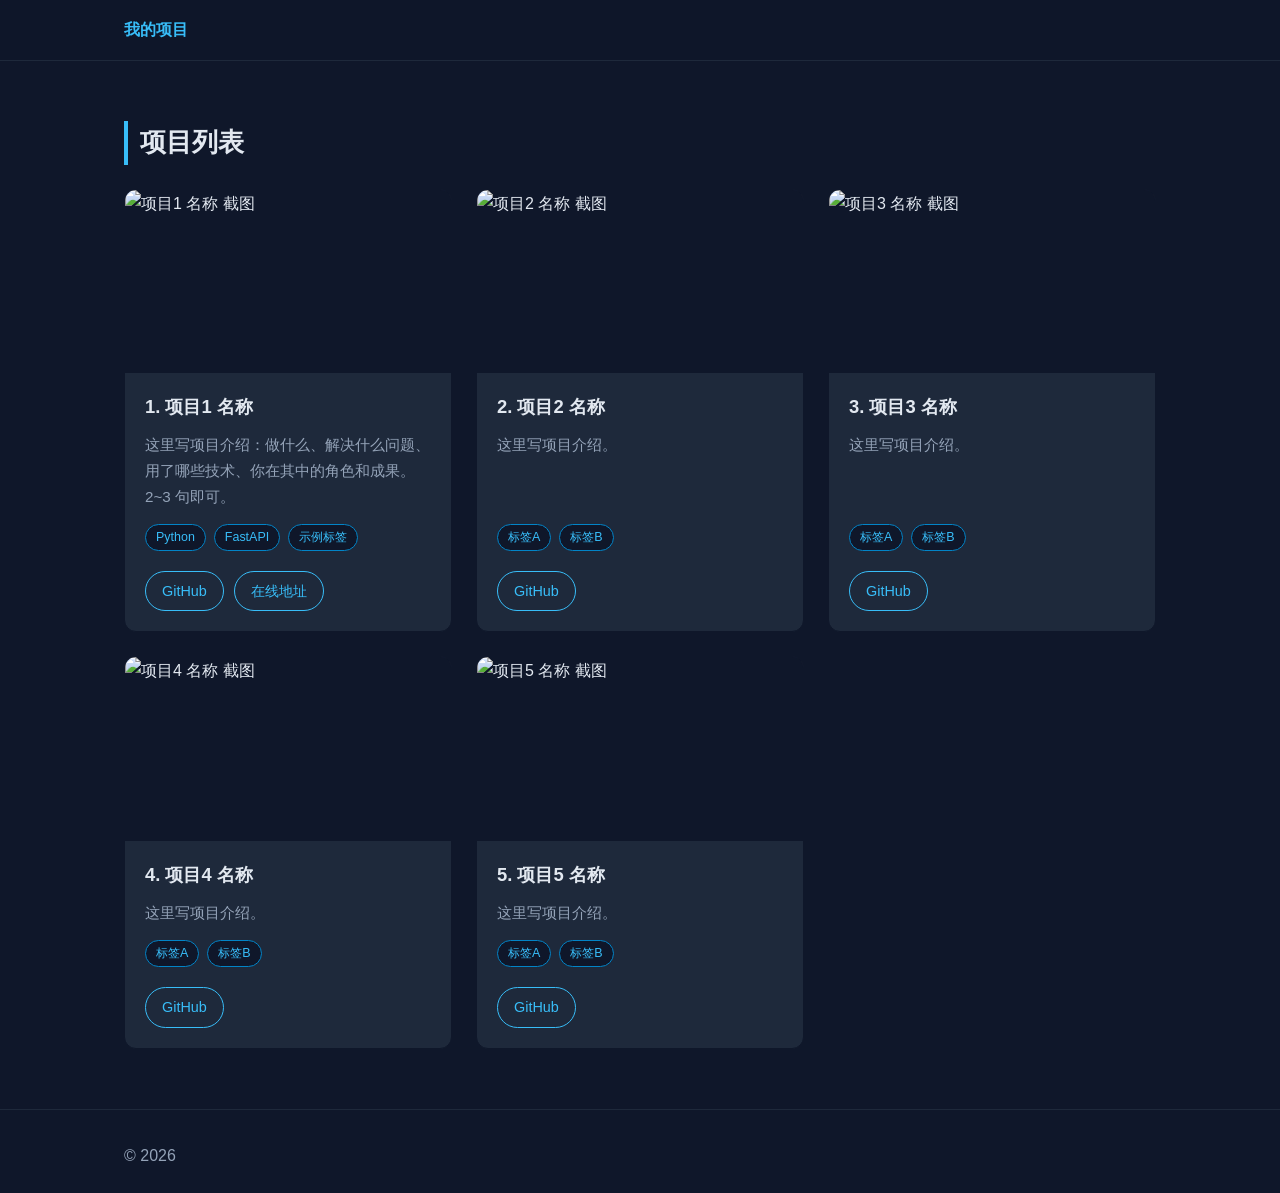
==== index.html @ 558c5ef8 "first commit" ====
<!DOCTYPE html>
<html lang="zh-CN">
<head>
  <meta charset="UTF-8" />
  <meta name="viewport" content="width=device-width, initial-scale=1.0" />
  <title>我的项目</title>
  <link rel="stylesheet" href="assets/css/style.css" />
</head>
<body>
  <header class="site-header">
    <div class="container">
      <span class="brand">我的项目</span>
    </div>
  </header>

  <main id="projects" class="container">
    <h2 class="section-title">项目列表</h2>
    <div id="project-list" class="grid">
      <!-- 由 projects.js 渲染 -->
    </div>
  </main>

  <footer class="site-footer">
    <div class="container">
      <p>© <span id="year"></span></p>
    </div>
  </footer>

  <script src="assets/js/projects.js"></script>
  <script>
    document.getElementById('year').textContent = new Date().getFullYear();

    const list = document.getElementById('project-list');
    PROJECTS.forEach((p, i) => {
      const card = document.createElement('article');
      card.className = 'card';

      let media = '';
      if (p.video && p.video.src) {
        media = `
          <video class="media" controls preload="metadata" poster="${p.image || ''}">
            <source src="${p.video.src}" type="${p.video.type}" />
            你的浏览器不支持 video 标签，请下载查看：<a href="${p.video.src}">视频文件</a>
          </video>`;
      } else if (p.image) {
        media = `<img class="media" src="${p.image}" alt="${p.name} 截图" />`;
      } else {
        media = `<div class="media media-placeholder">暂无预览</div>`;
      }

      let links = '';
      if (p.links) {
        if (p.links.github) links += `<a class="btn btn-ghost" href="${p.links.github}" target="_blank" rel="noopener">GitHub</a>`;
        if (p.links.site)   links += `<a class="btn btn-ghost" href="${p.links.site}" target="_blank" rel="noopener">在线地址</a>`;
        if (p.links.video)  links += `<a class="btn btn-ghost" href="${p.links.video}" target="_blank" rel="noopener">视频</a>`;
      }

      let tags = '';
      if (p.tags) {
        tags = `<div class="tags">${p.tags.map(t => `<span class="tag">${t}</span>`).join('')}</div>`;
      }

      card.innerHTML = `
        <div class="media-wrap">${media}</div>
        <div class="card-body">
          <h3>${i + 1}. ${p.name}</h3>
          <p class="desc">${p.description}</p>
          ${tags}
          <div class="card-links">${links}</div>
        </div>`;
      list.appendChild(card);
    });
  </script>
</body>
</html>
---- assets/css/style.css ----
/* ===== 基础 ===== */
* { box-sizing: border-box; margin: 0; padding: 0; }

:root {
  --bg: #0f172a;
  --surface: #1e293b;
  --text: #e2e8f0;
  --muted: #94a3b8;
  --accent: #38bdf8;
  --accent-dark: #0284c7;
  --radius: 12px;
}

html { scroll-behavior: smooth; }

body {
  font-family: -apple-system, BlinkMacSystemFont, "Segoe UI", "PingFang SC",
    "Hiragino Sans GB", "Microsoft YaHei", sans-serif;
  background: var(--bg);
  color: var(--text);
  line-height: 1.7;
}

.container {
  max-width: 1080px;
  margin: 0 auto;
  padding: 0 24px;
}

a { color: var(--accent); text-decoration: none; }
a:hover { text-decoration: underline; }

/* ===== 顶栏 ===== */
.site-header {
  background: rgba(15, 23, 42, 0.85);
  position: sticky;
  top: 0;
  z-index: 10;
  backdrop-filter: blur(6px);
  border-bottom: 1px solid #1e293b;
}
.site-header .container {
  display: flex;
  align-items: center;
  justify-content: space-between;
  height: 60px;
}
.brand { font-weight: 700; color: var(--accent); }
.site-header nav a {
  margin-left: 20px;
  color: var(--muted);
}
.site-header nav a:hover { color: var(--text); text-decoration: none; }

/* ===== 英雄区 ===== */
.hero {
  text-align: center;
  padding: 80px 24px 60px;
}
.hero h1 { font-size: 2.4rem; }
.hero .accent { color: var(--accent); }
.hero .subtitle {
  color: var(--muted);
  max-width: 620px;
  margin: 16px auto 28px;
}

/* ===== 按钮 ===== */
.btn {
  display: inline-block;
  background: var(--accent);
  color: #0f172a;
  font-weight: 600;
  padding: 10px 22px;
  border-radius: 999px;
  transition: background 0.2s;
}
.btn:hover {
  background: var(--accent-dark);
  color: #fff;
  text-decoration: none;
}
.btn-ghost {
  background: transparent;
  color: var(--accent);
  border: 1px solid var(--accent);
  padding: 7px 16px;
  font-size: 0.9rem;
  font-weight: 500;
  border-radius: 999px;
}
.btn-ghost:hover {
  background: var(--accent);
  color: #0f172a;
  text-decoration: none;
}

/* ===== 区块标题 ===== */
.section-title {
  margin: 60px 0 24px;
  font-size: 1.6rem;
  border-left: 4px solid var(--accent);
  padding-left: 12px;
}

/* ===== 项目网格 ===== */
.grid {
  display: grid;
  grid-template-columns: repeat(auto-fill, minmax(320px, 1fr));
  gap: 24px;
}

.card {
  background: var(--surface);
  border-radius: var(--radius);
  overflow: hidden;
  display: flex;
  flex-direction: column;
  border: 1px solid #0f172a;
  transition: transform 0.2s, border-color 0.2s;
}
.card:hover {
  transform: translateY(-4px);
  border-color: var(--accent);
}

.media-wrap { background: #0f172a; }
.media {
  width: 100%;
  display: block;
  aspect-ratio: 16 / 9;
  object-fit: cover;
  background: #0f172a;
}
.media-placeholder {
  aspect-ratio: 16 / 9;
  display: flex;
  align-items: center;
  justify-content: center;
  color: var(--muted);
  font-size: 0.9rem;
}

.card-body { padding: 18px 20px 20px; display: flex; flex-direction: column; flex: 1; }
.card-body h3 { margin-bottom: 10px; font-size: 1.15rem; }
.card-body .desc { color: var(--muted); font-size: 0.95rem; flex: 1; }

.tags { margin: 14px 0; display: flex; flex-wrap: wrap; gap: 8px; }
.tag {
  background: #0f172a;
  color: var(--accent);
  border: 1px solid var(--accent-dark);
  font-size: 0.78rem;
  padding: 2px 10px;
  border-radius: 999px;
}

.card-links { display: flex; flex-wrap: wrap; gap: 10px; margin-top: 6px; }

/* ===== 关于我 / 页脚 ===== */
.about-text {
  color: var(--muted);
  max-width: 720px;
}

.site-footer {
  margin-top: 60px;
  padding: 32px 0 24px;
  border-top: 1px solid #1e293b;
  color: var(--muted);
}
.contact-list { list-style: none; color: var(--muted); }
.contact-list li { margin-bottom: 8px; }
.copyright { margin-top: 20px; font-size: 0.85rem; color: #64748b; }

/* ===== 响应式 ===== */
@media (max-width: 640px) {
  .hero h1 { font-size: 1.8rem; }
  .grid { grid-template-columns: 1fr; }
}
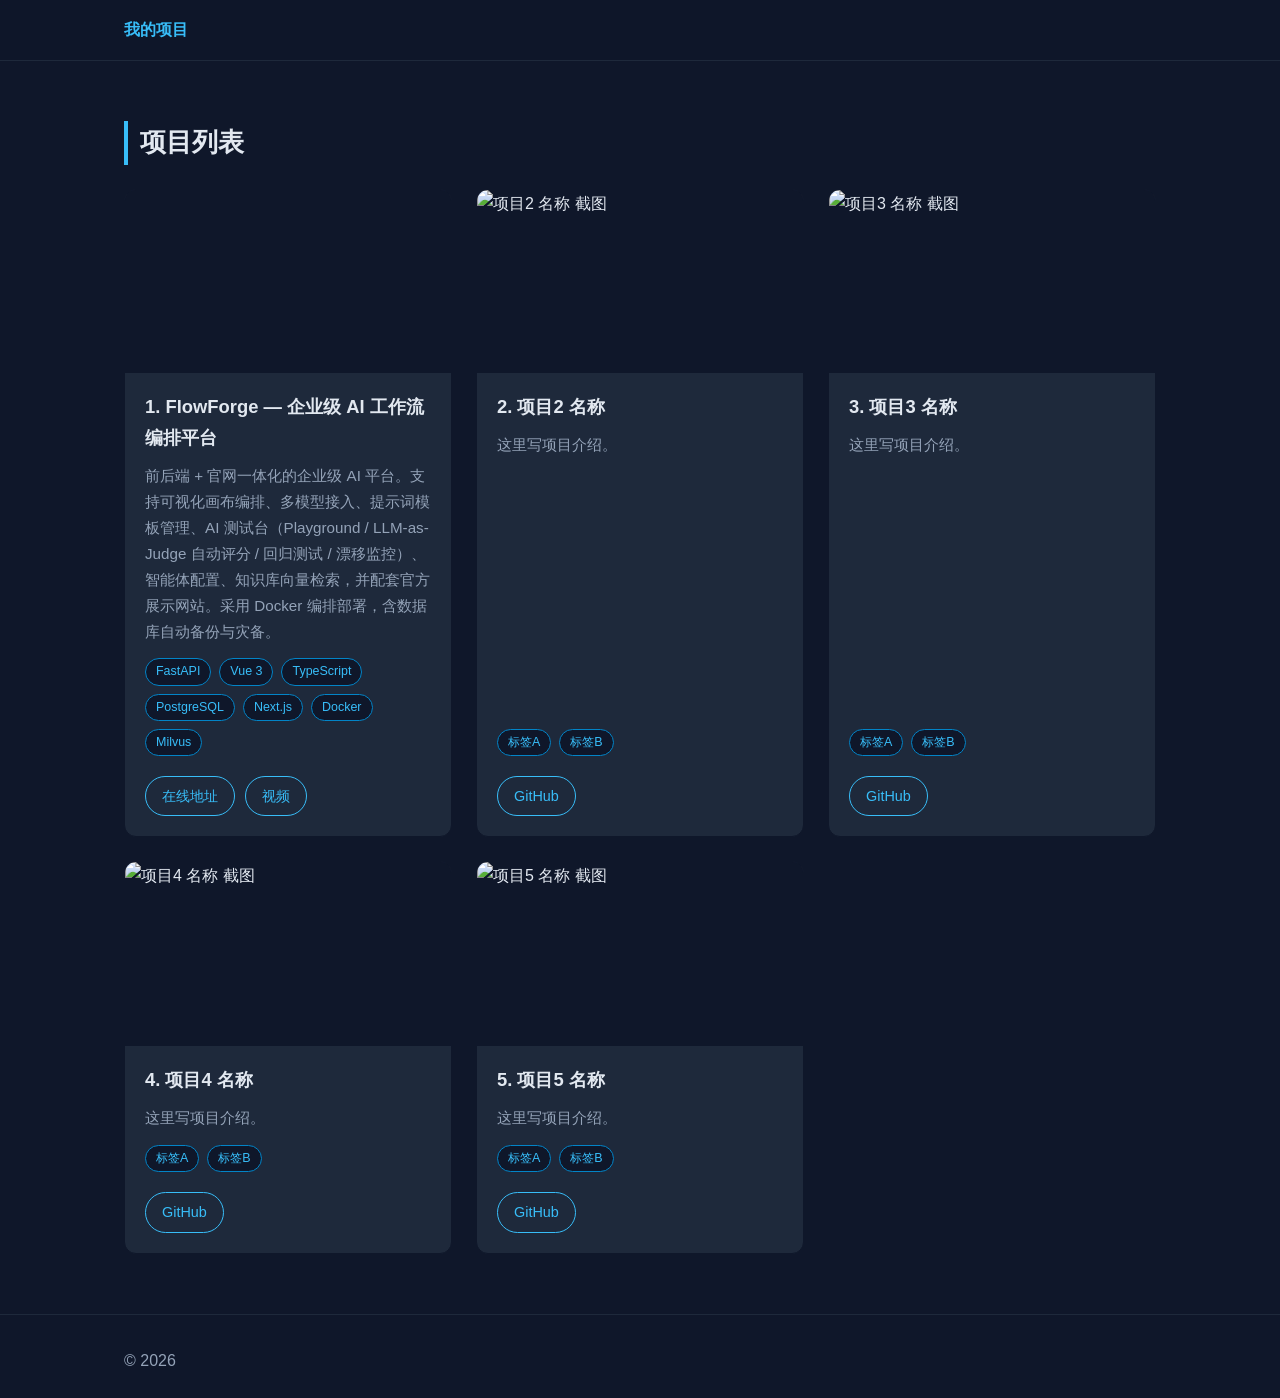
==== commit 1f548bbb: "docs: 更新项目展示内容与支持外链视频" ====
--- a/index.html
+++ b/index.html
@@ -36,7 +36,11 @@
       card.className = 'card';
 
       let media = '';
-      if (p.video && p.video.src) {
+      if (typeof p.video === 'string') {
+        // 外链视频（如 B站 iframe 地址）
+        media = `<iframe class="media media-iframe" src="${p.video}" scrolling="no" border="0" frameborder="no" framespacing="0" allowfullscreen="true"></iframe>`;
+      } else if (p.video && p.video.src) {
+        // 本地视频文件
         media = `
           <video class="media" controls preload="metadata" poster="${p.image || ''}">
             <source src="${p.video.src}" type="${p.video.type}" />
--- a/assets/css/style.css
+++ b/assets/css/style.css
@@ -140,6 +140,11 @@
   color: var(--muted);
   font-size: 0.9rem;
 }
+.media-iframe {
+  aspect-ratio: 16 / 9;
+  border: 0;
+  width: 100%;
+}
 
 .card-body { padding: 18px 20px 20px; display: flex; flex-direction: column; flex: 1; }
 .card-body h3 { margin-bottom: 10px; font-size: 1.15rem; }
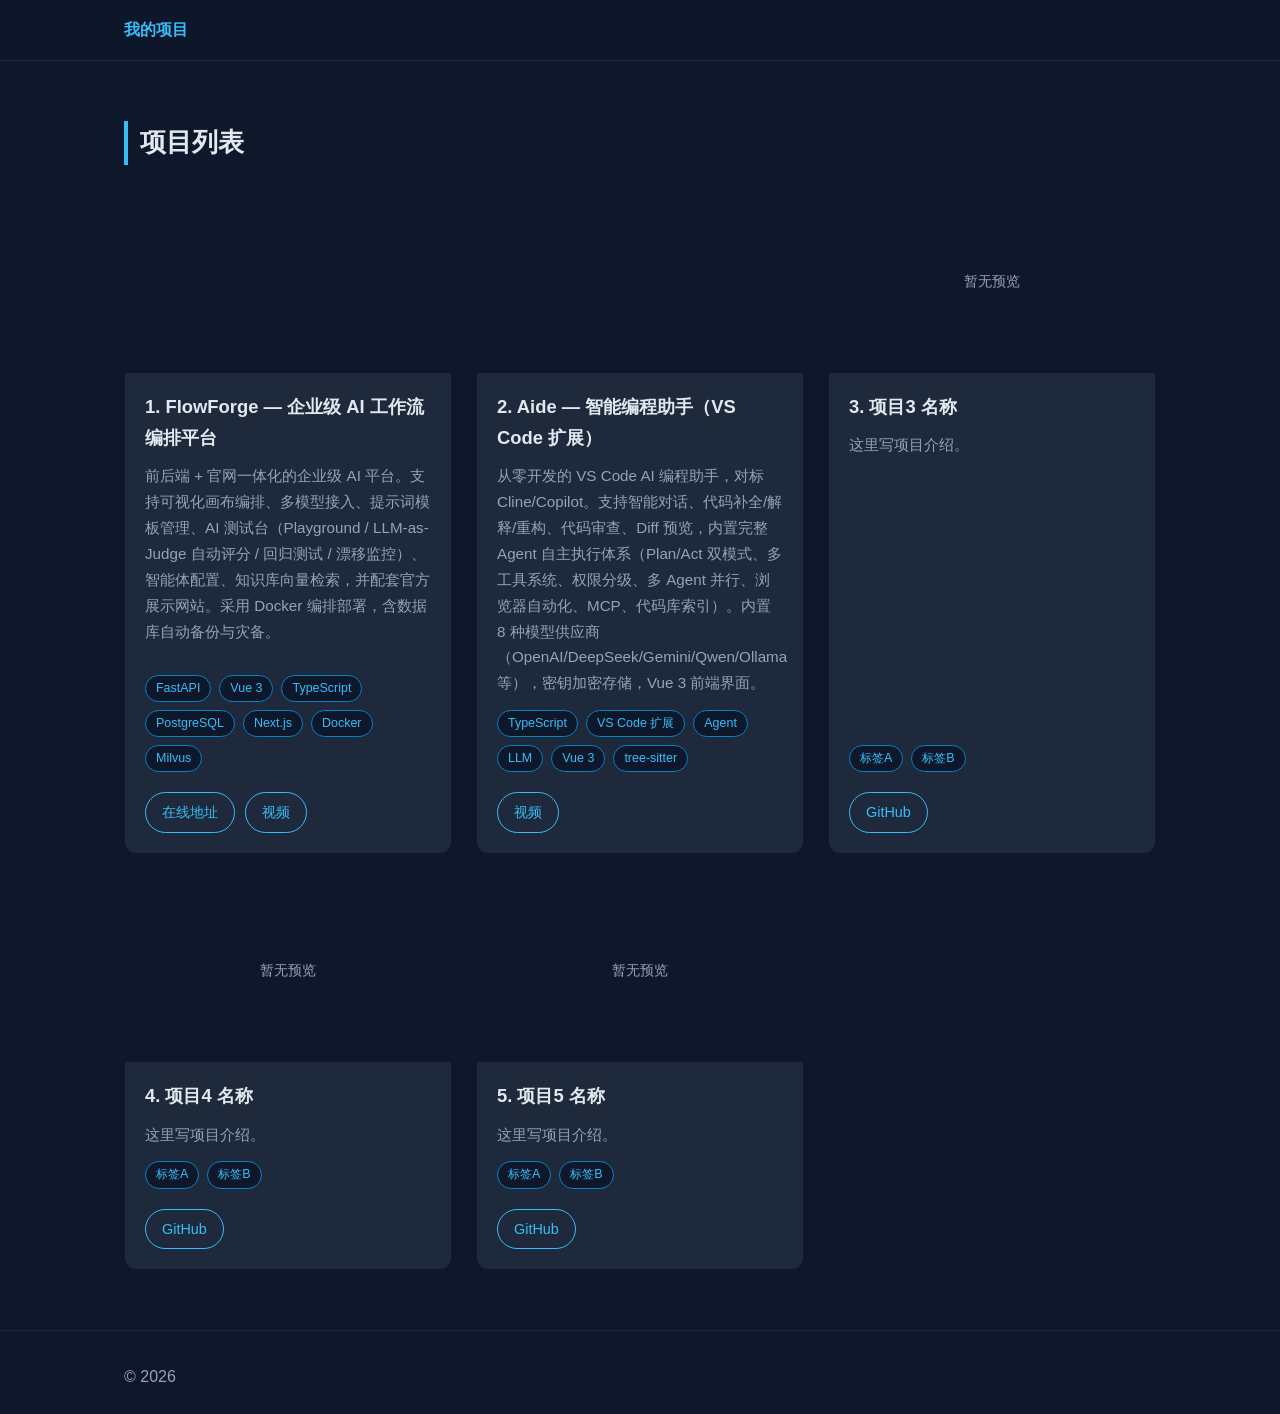
==== commit 60a21ec8: "docs: 将项目说明重构为作品集并新增 Aide 项目与 Agent 场景页" ====
--- a/index.html
+++ b/index.html
@@ -47,7 +47,8 @@
             你的浏览器不支持 video 标签，请下载查看：<a href="${p.video.src}">视频文件</a>
           </video>`;
       } else if (p.image) {
-        media = `<img class="media" src="${p.image}" alt="${p.name} 截图" />`;
+        const placeholderHtml = `<div class="media media-placeholder">暂无预览</div>`;
+        media = `<img class="media" src="${p.image}" alt="${p.name} 截图" onerror="this.outerHTML = \`${placeholderHtml}\`" />`;
       } else {
         media = `<div class="media media-placeholder">暂无预览</div>`;
       }
